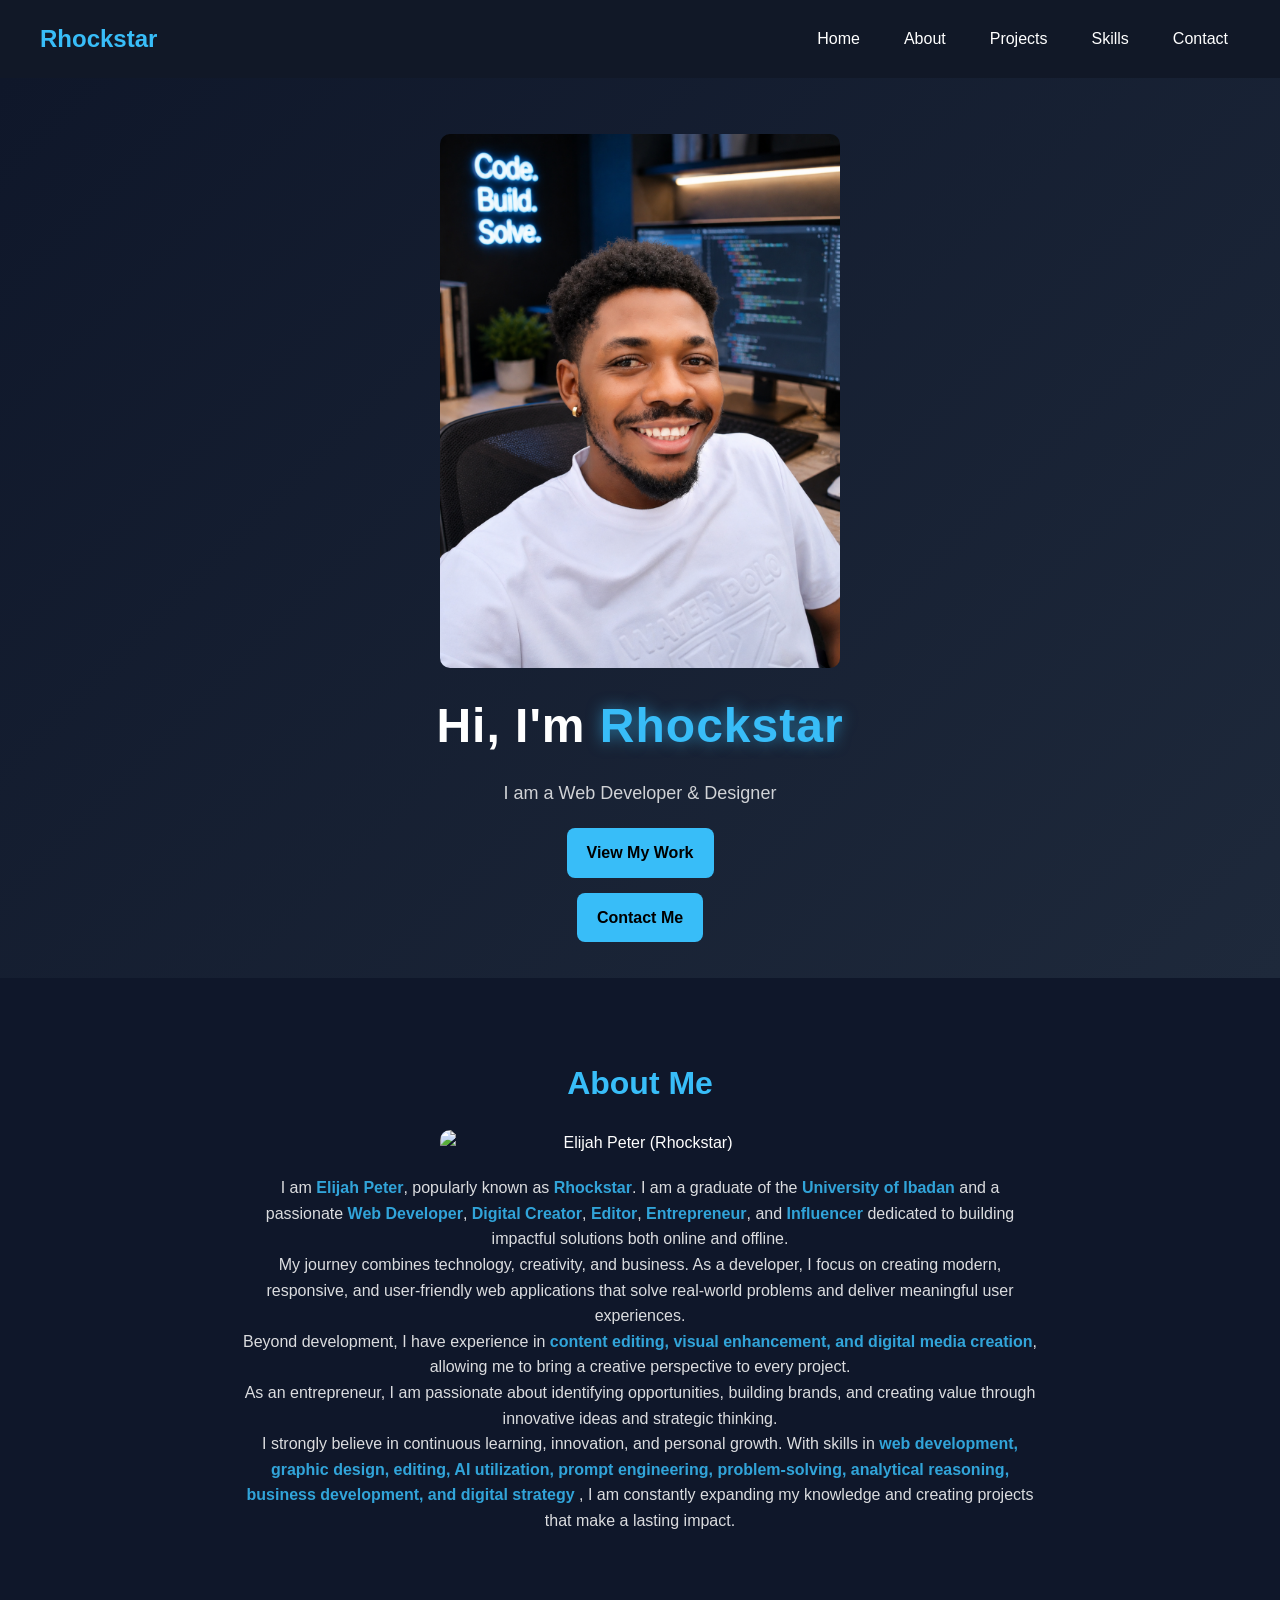
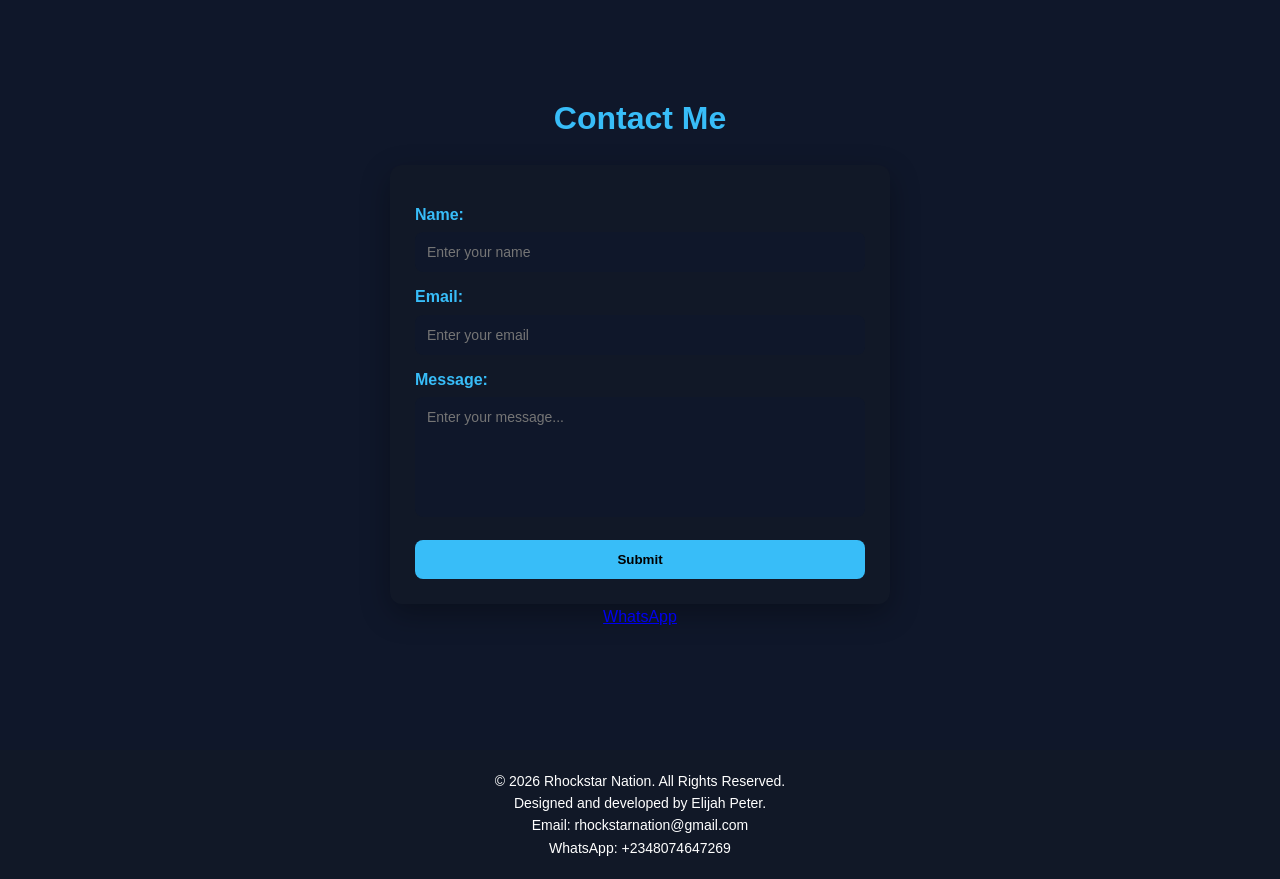
==== index.html @ 5afb2ccd "Update index.html" ====
<!DOCTYPE html>
<html lang="en">
<head>
  <meta charset="UTF-8">
  <meta name="viewport" content="width=device-width, initial-scale=1.0">
  <title>Rhockstar Portfolio</title>
  <link rel="stylesheet" href="style.css">
</head>

<body>


  <!-- NAVBAR -->
  <header class="navbar">
    <h2 class="logo">Rhockstar</h2>

    <nav>
      <ul>
        <li><a href="#home">Home</a></li>
        <li><a href="#about">About</a></li>
        <li><a href="projects.html">Projects</a></li>
        <li><a href="skills.html">Skills</a></li>
        <li><a href="#contact">Contact</a></li>
      </ul>
    </nav>

    <!-- HAMBURGER -->
    <button id="menuBtn" class="hamburger">☰</button>
  </header>

  <main>

    <!-- HOME -->
    <section id="home">
      <img src="images/hero.png" alt="Rhockstar's photo" class="profile-photo">
      <h1 class="hero-title">Hi, I'm <span>Rhockstar</span></h1>
      <p>I am a Web Developer & Designer</p>

      <a href="projects.html">View My Work</a>
      <a href="#contact">Contact Me</a>
    </section>

    <!-- ABOUT -->
<section id="about">
  <h2>About Me</h2>

  <img src="images/suit.jpg" alt="Elijah Peter (Rhockstar)" class="profile-photo">

  <p>
    I am <span class="highlight">Elijah Peter</span>, popularly known as
    <span class="highlight">Rhockstar</span>. I am a graduate of the
    <span class="highlight">University of Ibadan</span> and a passionate
    <span class="highlight">Web Developer</span>,
    <span class="highlight">Digital Creator</span>,
    <span class="highlight">Editor</span>,
    <span class="highlight">Entrepreneur</span>, and
    <span class="highlight">Influencer</span> dedicated to building impactful
    solutions both online and offline.
  </p>

  <p>
    My journey combines technology, creativity, and business. As a developer,
    I focus on creating modern, responsive, and user-friendly web applications
    that solve real-world problems and deliver meaningful user experiences.
  </p>

  <p>
    Beyond development, I have experience in
    <span class="highlight">content editing, visual enhancement, and digital media creation</span>,
    allowing me to bring a creative perspective to every project.
  </p>

  <p>
    As an entrepreneur, I am passionate about identifying opportunities,
    building brands, and creating value through innovative ideas and strategic thinking.
  </p>

  <p>
    I strongly believe in continuous learning, innovation, and personal growth.
    With skills in
    <span class="highlight">
      web development, graphic design, editing, AI utilization,
      prompt engineering, problem-solving, analytical reasoning,
      business development, and digital strategy
    </span>,
    I am constantly expanding my knowledge and creating projects that make a lasting impact.
  </p>
</section>

    <!-- CONTACT -->
    <section id="contact">
      <h2>Contact Me</h2>

      <form>
        <label for="name">Name:</label>
        <input
          id="name"
          name="name"
          type="text"
          placeholder="Enter your name"
          required
        >

        <label for="email">Email:</label>
        <input
          id="email"
          name="email"
          type="email"
          placeholder="Enter your email"
          required
        >

        <label for="message">Message:</label>
        <textarea
          id="message"
          name="message"
          placeholder="Enter your message..."
          required
        ></textarea>

        <button type="submit">Submit</button>
      </form>

      <a
        href="https://wa.me/2348074647269"
        target="_blank"
        rel="noopener noreferrer"
      >
        WhatsApp
      </a>
    </section>

    <!-- MOBILE MENU -->
    <ul id="menu" class="mobile-menu">
      <li><a href="#home">Home</a></li>
      <li><a href="#about">About</a></li>
      <li><a href="projects.html">Projects</a></li>
      <li><a href="skills.html">Skills</a></li>
      <li><a href="#contact">Contact</a></li>
    </ul>

  </main>

  <!-- FOOTER -->
  <footer>
    <p>© 2026 Rhockstar Nation. All Rights Reserved.</p>
    <p>Designed and developed by Elijah Peter.</p>
    <p>Email: rhockstarnation@gmail.com</p>
    <p>WhatsApp: +2348074647269</p>
  </footer>

  <script src="app.js"></script>
</body>
  </html>
---- style.css ----
/* RESET */
* {
  margin: 0;
  padding: 0;
  box-sizing: border-box;
  font-family: Arial, sans-serif;
  scroll-behavior: smooth;
}

/* BODY */
 html {
  scroll-behavior: smooth;
}

body {
  background: #0f172a;
  color: white;
  line-height: 1.6;
}

/* ================= NAVBAR ================= */
.navbar {
  position: sticky;
  top: 0;
  display: flex;
  justify-content: space-between;
  align-items: center;
  padding: 20px 40px;
  background: #111827;
  z-index: 1000;
}

.logo {
  font-size: 24px;
  font-weight: bold;
  color: #38bdf8;
}

.navbar ul {
  list-style: none;
  display: flex;
  gap: 20px;
}

.navbar ul li a {
  text-decoration: none;
  color: white;
  padding: 8px 12px;
  border-radius: 6px;
  transition: 0.3s;
}

.navbar ul li a:hover {
  background: #38bdf8;
  color: #0f172a;
}



/* ================= PROFILE PHOTO ================= */

.profile-photo {
  width: 400px;
  height: auto;
  border-radius: 10px;
  display: block;
  margin: 20px auto;
}

/* ================= HOME ================= */

.hero-title {
  font-size: 48px;
  font-weight: 800;
  text-align: center;
  color: white;
  letter-spacing: 1px;
  margin-bottom: 10px;
}
.hero-title span {
  color: #38bdf8;
  position: relative;
  text-shadow: 0 0 15px rgba(56, 189, 248, 0.6);
}
.hero-title {
  animation: fadeUp 1s ease-out;
}

@keyframes fadeUp {
  from {
    opacity: 0;
    transform: translateY(20px);
  }
  to {
    opacity: 1;
    transform: translateY(0);
  }
}

#home {
  min-height: 100vh;
  display: flex;
  flex-direction: column;
  justify-content: center;
  align-items: center;
  text-align: center;
  background: linear-gradient(135deg, #0f172a, #1e293b);
  padding: 20px;
}

#home h2 {
  font-size: 50px;
  margin-bottom: 10px;
}

#home p {
  font-size: 18px;
  opacity: 0.8;
  margin: 5px 0;
}

#home a {
  margin-top: 15px;
  padding: 12px 20px;
  background: #38bdf8;
  color: black;
  text-decoration: none;
  border-radius: 8px;
  font-weight: bold;
  transition: 0.3s;
  display: inline-block;
}

#home a:hover {
  background: white;
  transform: scale(1.05);
}

/* ================= ABOUT SPAN ================= */

.highlight {
  font-weight: 700;
  color: #38bdf8;
}


/* ================= SECTIONS ================= */
section {
  padding: 80px 20px;
  text-align: center;
}

section h2 {
  font-size: 32px;
  margin-bottom: 20px;
  color: #38bdf8;
}

section p {
  max-width: 800px;
  margin: 0 auto;
  opacity: 0.85;
}

/* ================= SKILLS ================= */
.skills-card {
  margin-top: 20px;
  background: #111827;
  padding: 20px;
  border-radius: 10px;
}

.skills-card ul {
  list-style: none;
  margin: 10px 0;
}

.skills-card li {
  padding: 5px 0;
}

/*===================H3 DECORATION====================*/
h3 {
  position: relative;
  display: inline-block;
  padding: 10px 18px;
  margin: 20px 0;
  font-size: 22px;
  font-weight: bold;
  color: white;
  background: linear-gradient(135deg, #0f172a, #1e293b);
  border-radius: 12px;
  overflow: hidden;
  z-index: 1;
  transition: 0.4s ease;
}

h3 {
  position: relative;
  display: inline-block;
  padding: 10px 18px;
  margin: 20px 0;
  font-size: 22px;
  font-weight: bold;
  color: white;
  background: linear-gradient(135deg, #0f172a, #1e293b);
  border-radius: 12px;
  overflow: hidden;
  transition: 0.4s ease;
}

h3::before {
  content: "";
  position: absolute;
  top: 0;
  left: -100%;
  width: 100%;
  height: 100%;
  background: linear-gradient(
    120deg,
    transparent,
    rgba(56, 189, 248, 0.4),
    transparent
  );
  transition: 0.5s;
}

h3:hover::before {
  left: 100%;
}

h3:hover {
  transform: translateY(-2px);
}

/* ================= PROJECTS ================= */
.project-card {
  background: #111827;
  margin-top: 20px;
  padding: 20px;
  border-radius: 10px;
  text-align: left;
}

.project-card span {
  display: inline-block;
  margin-top: 10px;
  background: #38bdf8;
  color: black;
  padding: 5px 10px;
  border-radius: 5px;
  font-size: 12px;
  margin-right: 5px;
}

/* ================= CONTACT FORM ================= */
form {
  max-width: 500px;
  margin: 0 auto;
  background: #111827;
  padding: 25px;
  border-radius: 12px;
  box-shadow: 0 10px 30px rgba(0,0,0,0.3);
  text-align: left;
}

/* LABELS */
form label {
  display: block;
  margin-top: 12px;
  margin-bottom: 5px;
  font-weight: bold;
  color: #38bdf8;
}

/* INPUTS + TEXTAREA */
input, textarea {
  width: 100%;
  padding: 12px;
  border: none;
  border-radius: 8px;
  outline: none;
  background: #0f172a;
  color: white;
  font-size: 14px;
  transition: 0.3s;
}

/* FOCUS EFFECT */
input:focus,
textarea:focus {
  border: 1px solid #38bdf8;
  box-shadow: 0 0 8px #38bdf8;
}

/* TEXTAREA SIZE */
textarea {
  min-height: 120px;
  resize: none;
}

/* SUBMIT BUTTON */
button {
  margin-top: 15px;
  width: 100%;
  padding: 12px;
  background: #38bdf8;
  color: black;
  border: none;
  border-radius: 8px;
  font-weight: bold;
  cursor: pointer;
  transition: 0.3s;
}

/* BUTTON HOVER */
button:hover {
  background: white;
  transform: scale(1.03);
}

.whatsapp-btn {
  display: inline-flex;
  align-items: center;
  justify-content: center;
  gap: 8px;

  padding: 12px 18px;
  background: #25D366;
  color: white;
  font-weight: bold;
  text-decoration: none;

  border-radius: 10px;
  box-shadow: 0 8px 20px rgba(37, 211, 102, 0.3);

  transition: 0.3s ease;
  margin-top: 15px;
}
.whatsapp-btn:hover {
  transform: translateY(-3px);
  box-shadow: 0 12px 25px rgba(37, 211, 102, 0.5);
  background: #1ebe5d;
}
/* ================= FOOTER ================= */
footer {
  background: #111827;
  text-align: center;
  padding: 20px;
  margin-top: 40px;
  font-size: 14px;
}

/* ================= MOBILE ================= */

#menuBtn {
  position: fixed;
  top: 15px;
  right: 15px;

  width: 45px;
  height: 45px;

  margin: 0;
  padding: 0;

  background: #38bdf8;
  color: white;

  border: 2px solid white;
  border-radius: 8px;

  font-size: 22px;
  line-height: 1;

  display: none;
  justify-content: center;
  align-items: center;

  cursor: pointer;
  z-index: 1001;
}

/* Mobile Menu */
.mobile-menu {
  position: fixed;
  top: 60px;
  right: -250px;

  width: 220px;
  background: #111827;

  list-style: none;
  padding: 20px;

  border-radius: 10px 0 0 10px;

  transition: right 0.3s ease;
  z-index: 1000;
}

.mobile-menu li {
  margin: 15px 0;
}

.mobile-menu a {
  color: white;
  text-decoration: none;
  font-weight: bold;
}

.mobile-menu.active {
  right: 0;
}

/* Mobile View */
@media (max-width: 768px) {

  nav {
    display: none;
  }

  #menuBtn {
    display: flex;
  }

  .hero-title {
    font-size: 35px;
  }

  section {
    padding: 60px 15px;
  }
}
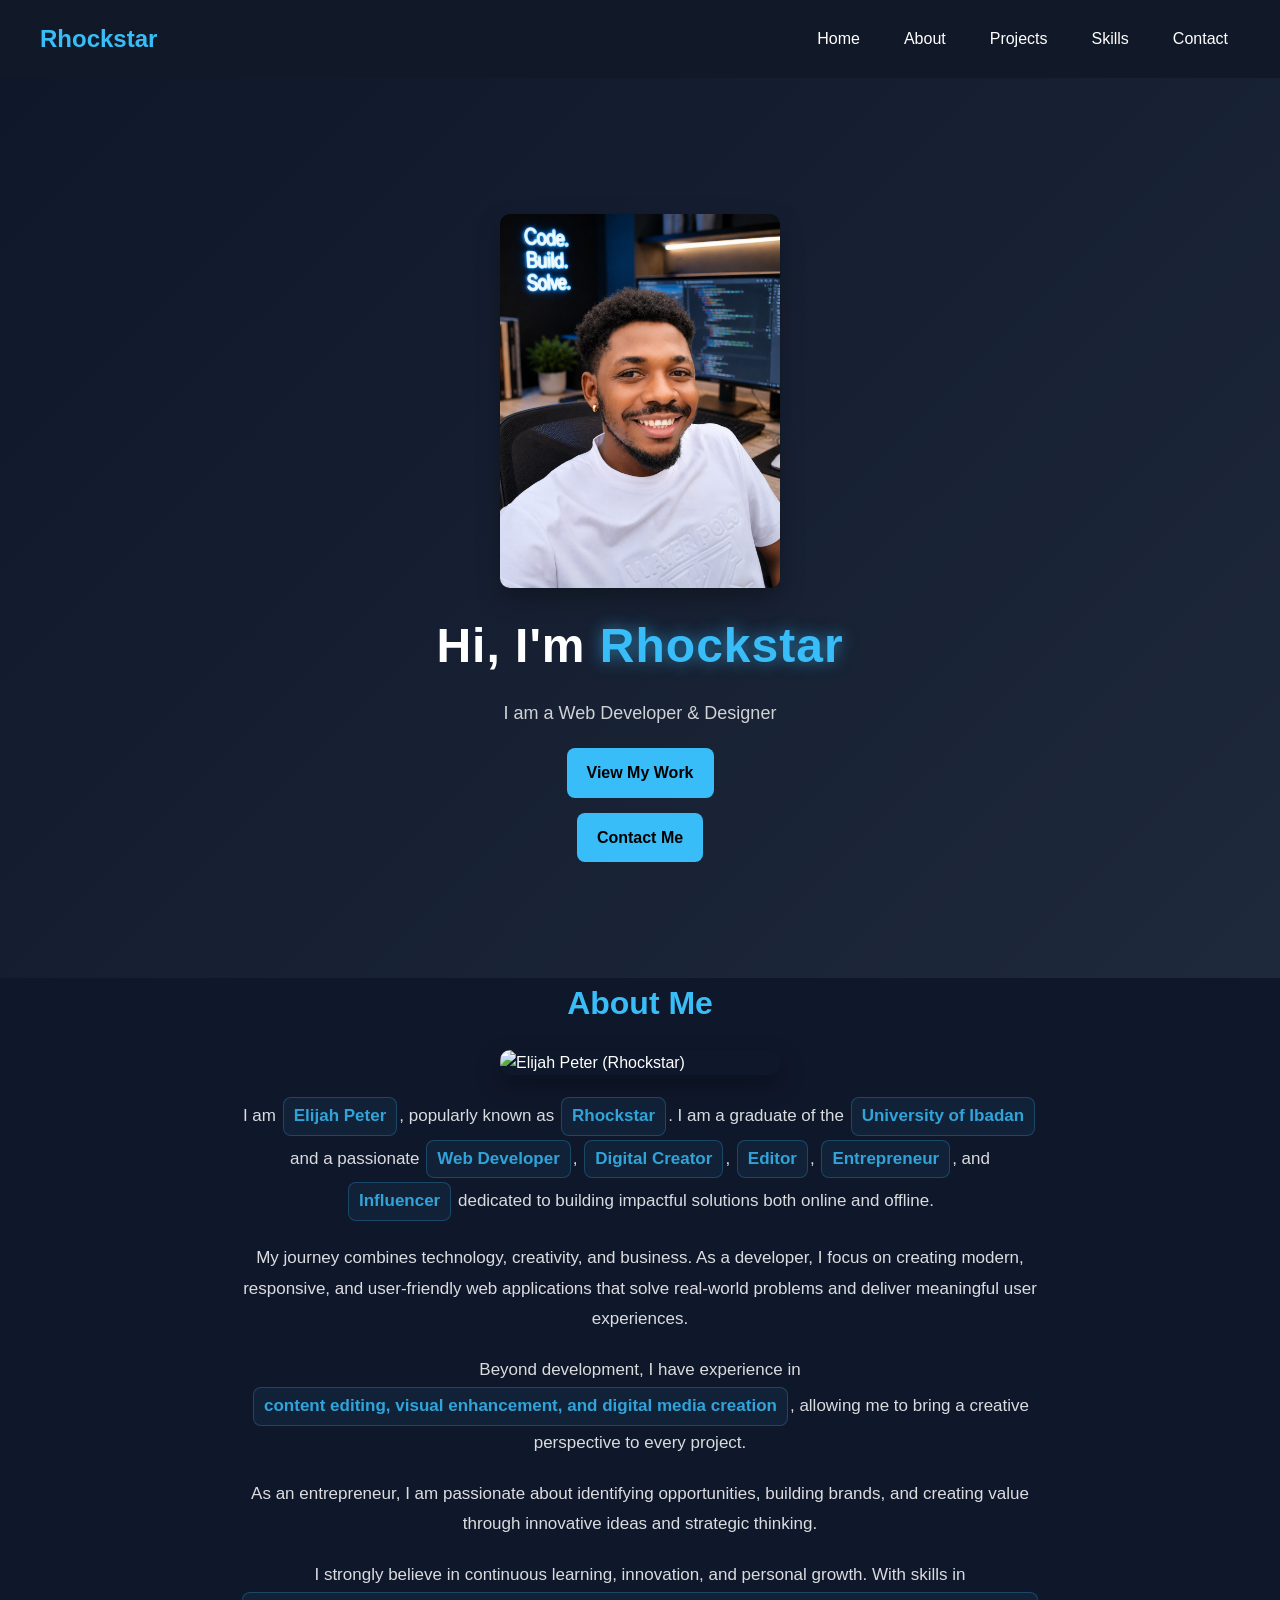
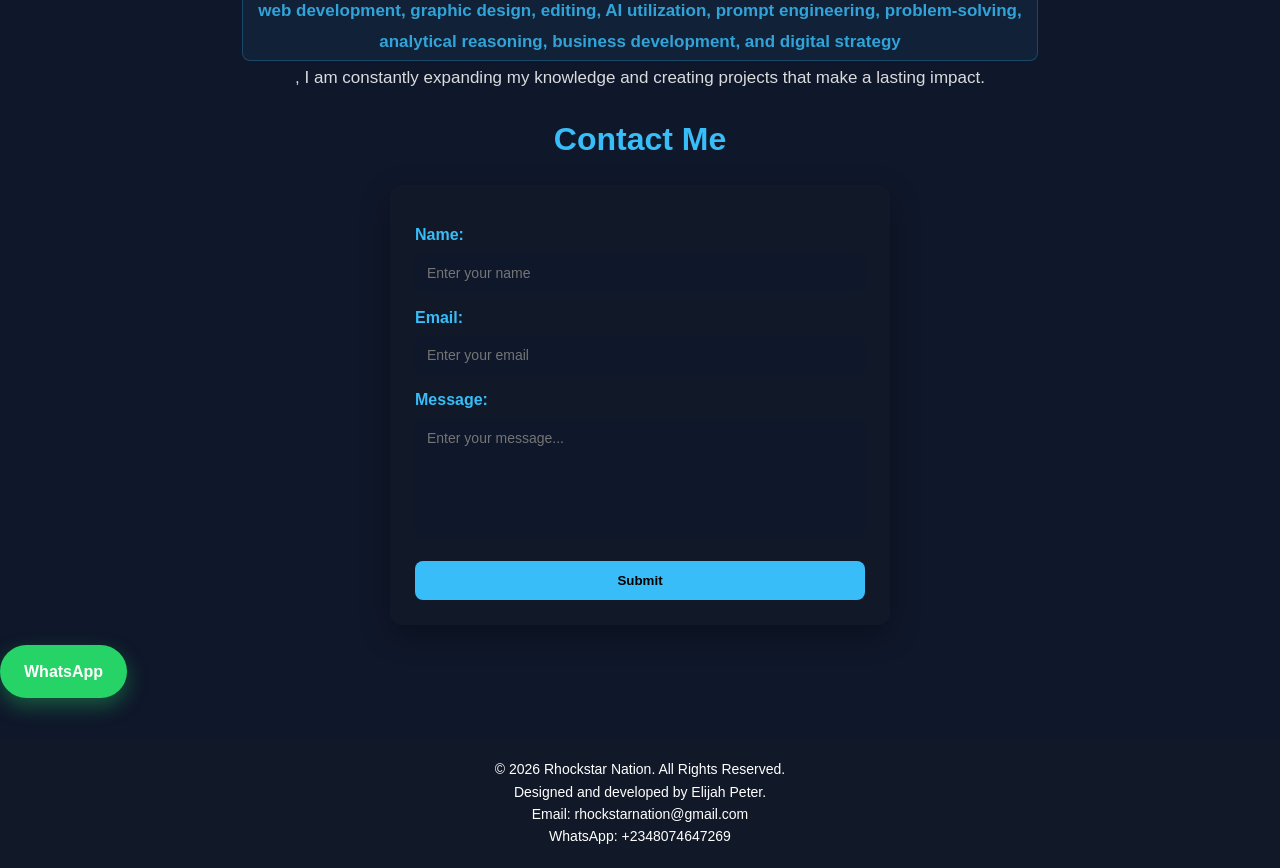
==== commit d1966aeb: "Update index.html" ====
--- a/index.html
+++ b/index.html
@@ -124,7 +124,7 @@
       <a
         href="https://wa.me/2348074647269"
         target="_blank"
-        rel="noopener noreferrer"
+        rel="noopener noreferrer" class="whatsapp-btn"
       >
         WhatsApp
       </a>
--- a/style.css
+++ b/style.css
@@ -60,8 +60,13 @@
 /* ================= PROFILE PHOTO ================= */
 
 .profile-photo {
-  width: 400px;
+  width: 100%;
+  max-width: 400px;
   height: auto;
+  border-radius: 12px;
+  display: block;
+  margin: 20px auto;
+  box-shadow: 0 10px 25px rgba(0,0,0,0.3);
   border-radius: 10px;
   display: block;
   margin: 20px auto;
@@ -136,14 +141,38 @@
   transform: scale(1.05);
 }
 
-/* ================= ABOUT SPAN ================= */
+/* ================= ABOUT ================= */
+
+#about {
+  max-width: 1000px;
+  margin: 0 auto;
+}
+
+#about p {
+  text-align: left;
+  margin-bottom: 20px;
+  font-size: 17px;
+  line-height: 1.8;
+}
 
 .highlight {
+  display: inline-block;
+  padding: 3px 10px;
+  margin: 2px;
+  color: #38bdf8;
   font-weight: 700;
-  color: #38bdf8;
-}
-
-
+  background: rgba(56, 189, 248, 0.08);
+  border: 1px solid rgba(56, 189, 248, 0.3);
+  border-radius: 8px;
+  backdrop-filter: blur(5px);
+  transition: all 0.3s ease;
+}
+
+.highlight:hover {
+  transform: translateY(-2px);
+  box-shadow: 0 0 15px rgba(56, 189, 248, 0.4);
+}
+}
 /* ================= SECTIONS ================= */
 section {
   padding: 80px 20px;
@@ -151,9 +180,13 @@
 }
 
 section h2 {
+  text-align: center;
+  border-size: 10px;
+  border-color: white;
   font-size: 32px;
   margin-bottom: 20px;
   color: #38bdf8;
+  width: 100%;
 }
 
 section p {
@@ -192,20 +225,6 @@
   border-radius: 12px;
   overflow: hidden;
   z-index: 1;
-  transition: 0.4s ease;
-}
-
-h3 {
-  position: relative;
-  display: inline-block;
-  padding: 10px 18px;
-  margin: 20px 0;
-  font-size: 22px;
-  font-weight: bold;
-  color: white;
-  background: linear-gradient(135deg, #0f172a, #1e293b);
-  border-radius: 12px;
-  overflow: hidden;
   transition: 0.4s ease;
 }
 
@@ -313,34 +332,32 @@
   transition: 0.3s;
 }
 
-/* BUTTON HOVER */
-button:hover {
-  background: white;
-  transform: scale(1.03);
-}
+/* WHATSAPP */
 
 .whatsapp-btn {
   display: inline-flex;
   align-items: center;
   justify-content: center;
-  gap: 8px;
-
-  padding: 12px 18px;
+
+  padding: 14px 24px;
+  margin-top: 20px;
+
   background: #25D366;
   color: white;
-  font-weight: bold;
   text-decoration: none;
-
-  border-radius: 10px;
-  box-shadow: 0 8px 20px rgba(37, 211, 102, 0.3);
-
-  transition: 0.3s ease;
-  margin-top: 15px;
-}
+  font-weight: bold;
+  font-size: 16px;
+
+  border-radius: 50px;
+  box-shadow: 0 8px 20px rgba(37, 211, 102, 0.35);
+
+  transition: all 0.3s ease;
+}
+
 .whatsapp-btn:hover {
+  background: #1ebe5d;
   transform: translateY(-3px);
-  box-shadow: 0 12px 25px rgba(37, 211, 102, 0.5);
-  background: #1ebe5d;
+  box-shadow: 0 12px 30px rgba(37, 211, 102, 0.5);
 }
 /* ================= FOOTER ================= */
 footer {
@@ -432,3 +449,42 @@
     padding: 60px 15px;
   }
 }
+
+.mobile-menu a {
+  display: block;
+  padding: 10px;
+  border-radius: 8px;
+}
+
+.mobile-menu a:hover {
+  background: #38bdf8;
+  color: #0f172a;
+}
+.profile-photo {
+  max-width: 280px;
+}
+
+#about p {
+  text-align: center;
+}
+/* ================= LINKS ================= */
+
+a {
+  transition: 0.3s ease;
+}
+
+a:hover {
+  opacity: 0.9;
+}
+
+a:active {
+  transform: scale(0.98);
+}
+
+
+
+
+
+
+
+
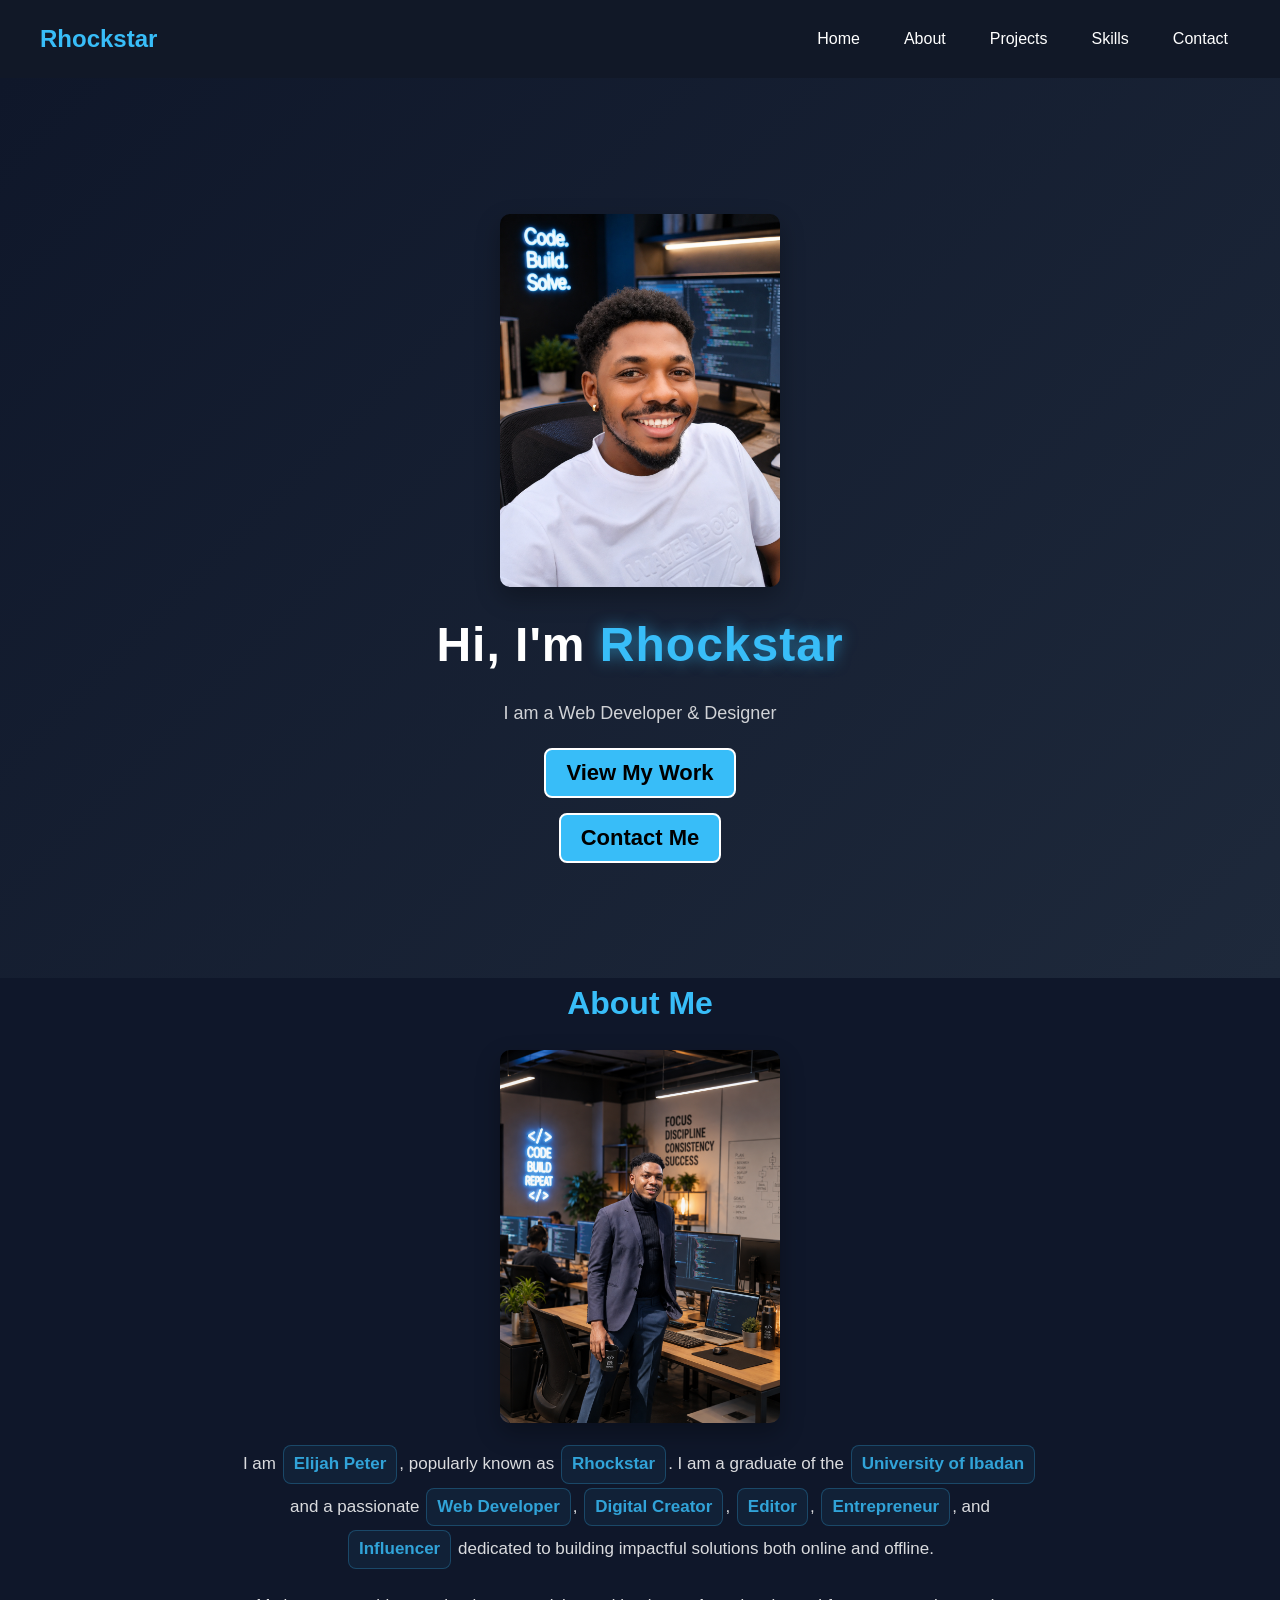
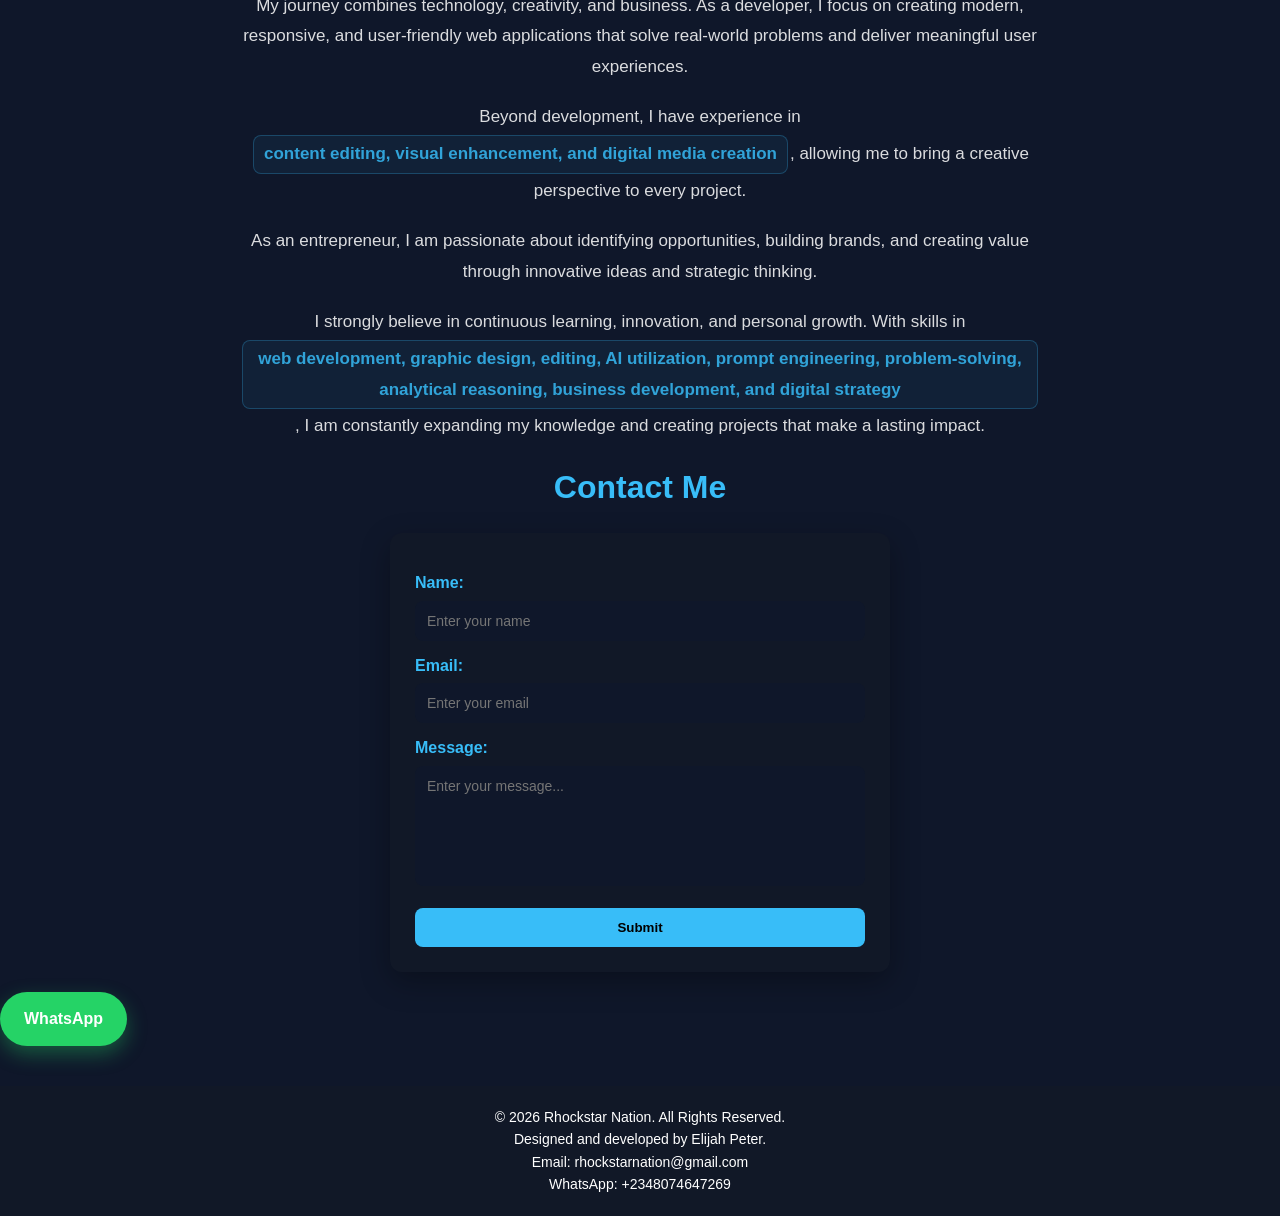
==== commit ec7a36b7: "Update index.html" ====
--- a/index.html
+++ b/index.html
@@ -36,15 +36,15 @@
       <h1 class="hero-title">Hi, I'm <span>Rhockstar</span></h1>
       <p>I am a Web Developer & Designer</p>
 
-      <a href="projects.html">View My Work</a>
-      <a href="#contact">Contact Me</a>
+      <a href="projects.html" class="view-con-Btn">View My Work</a>
+      <a href="#contact" class="view-con-Btn">Contact Me</a>
     </section>
 
     <!-- ABOUT -->
 <section id="about">
   <h2>About Me</h2>
 
-  <img src="images/suit.jpg" alt="Elijah Peter (Rhockstar)" class="profile-photo">
+  <img src="images/suit.png" alt="Elijah Peter (Rhockstar)" class="profile-photo">
 
   <p>
     I am <span class="highlight">Elijah Peter</span>, popularly known as
--- a/style.css
+++ b/style.css
@@ -141,6 +141,18 @@
   transform: scale(1.05);
 }
 
+/* ================= VIEW & CONTACT BUTTON ================= */
+
+.view-con-Btn {
+background: #38bdf8;
+  color: white;
+
+  border: 2px solid white;
+  border-radius: 8px;
+
+  font-size: 22px;
+  line-height: 1;
+}
 /* ================= ABOUT ================= */
 
 #about {
@@ -272,6 +284,32 @@
   margin-right: 5px;
 }
 
+/* ================= PROJECTS LINK ================= */
+
+.Rhockstar-nation {
+  display: inline-block;
+  padding: 14px 28px;
+
+  color: #38bdf8;
+  text-decoration: none;
+  font-weight: bold;
+  letter-spacing: 1px;
+
+  background: rgba(56, 189, 248, 0.08);
+  border: 1px solid rgba(56, 189, 248, 0.4);
+  border-radius: 12px;
+
+  backdrop-filter: blur(8px);
+
+  transition: all 0.3s ease;
+}
+
+.Rhockstar-nation:hover {
+  background: #38bdf8;
+  color: #0f172a;
+  box-shadow: 0 0 20px rgba(56, 189, 248, 0.6);
+  transform: translateY(-2px);
+}
 /* ================= CONTACT FORM ================= */
 form {
   max-width: 500px;
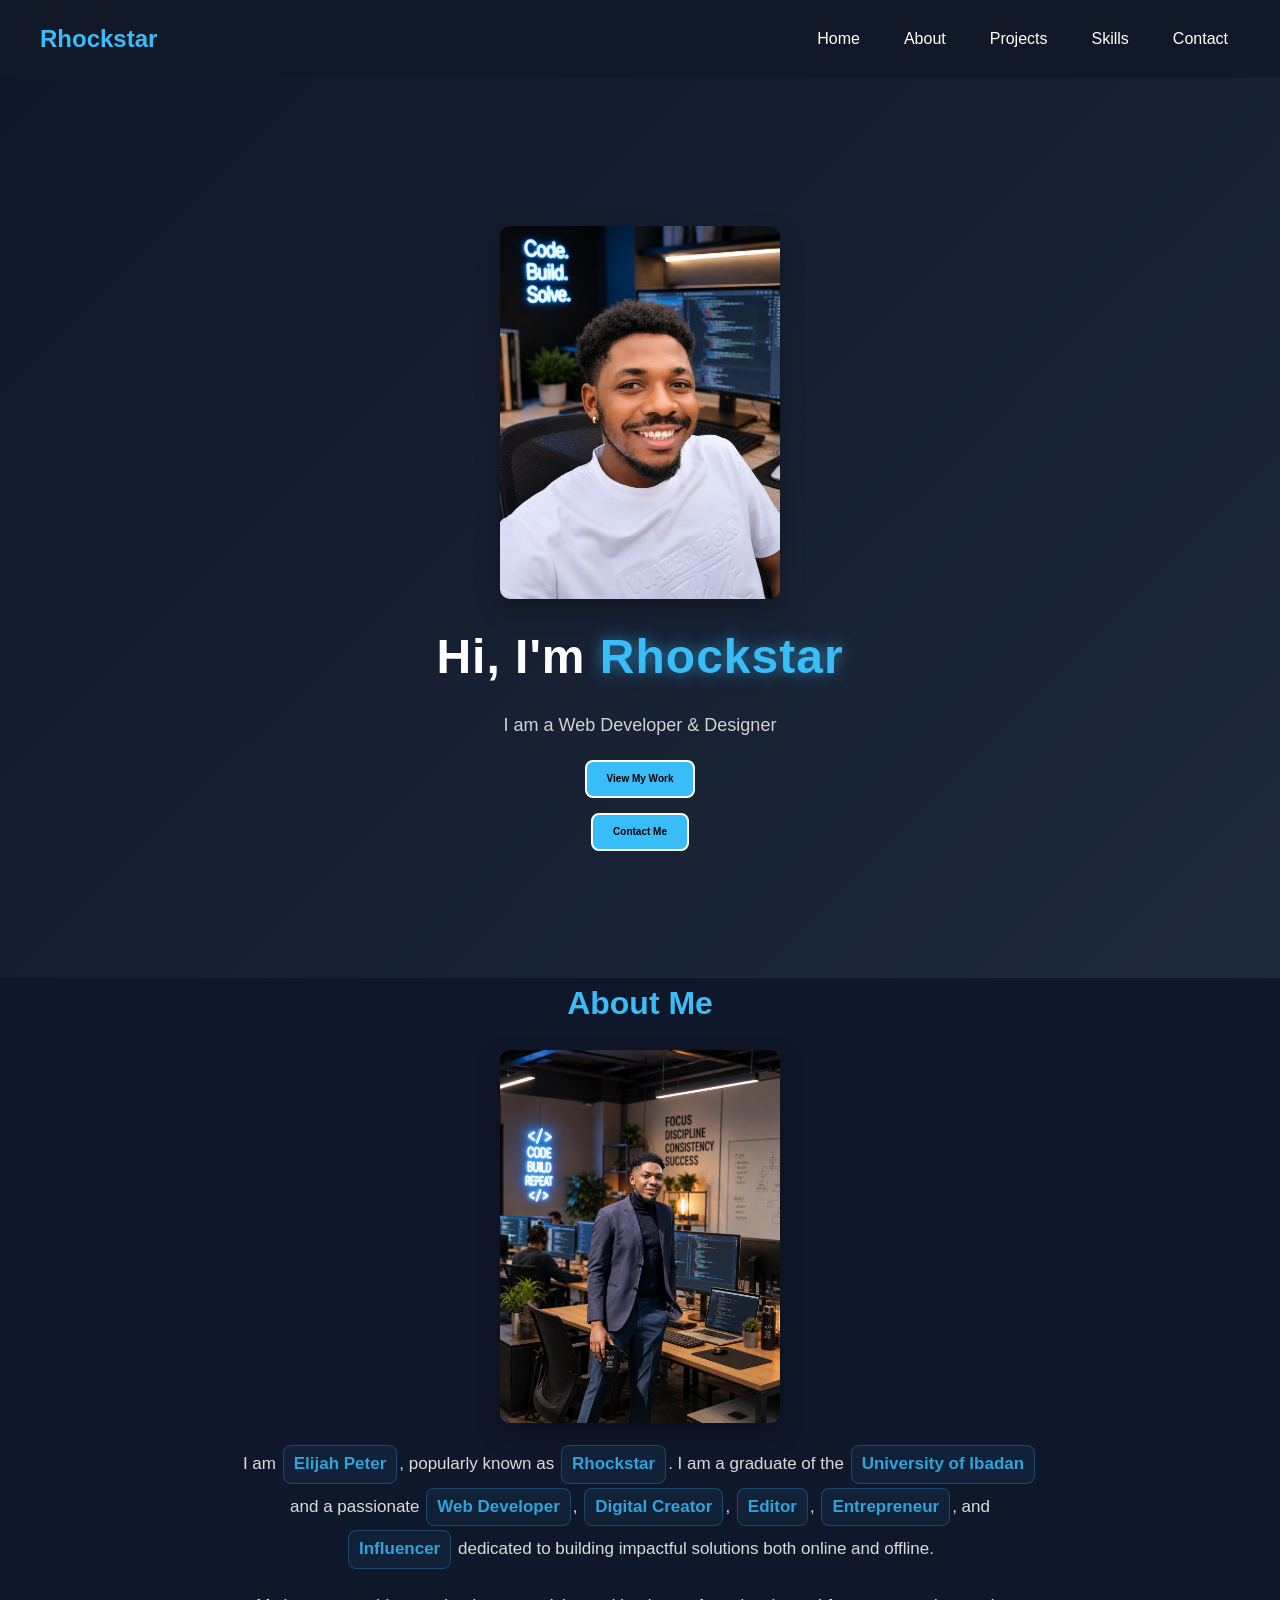
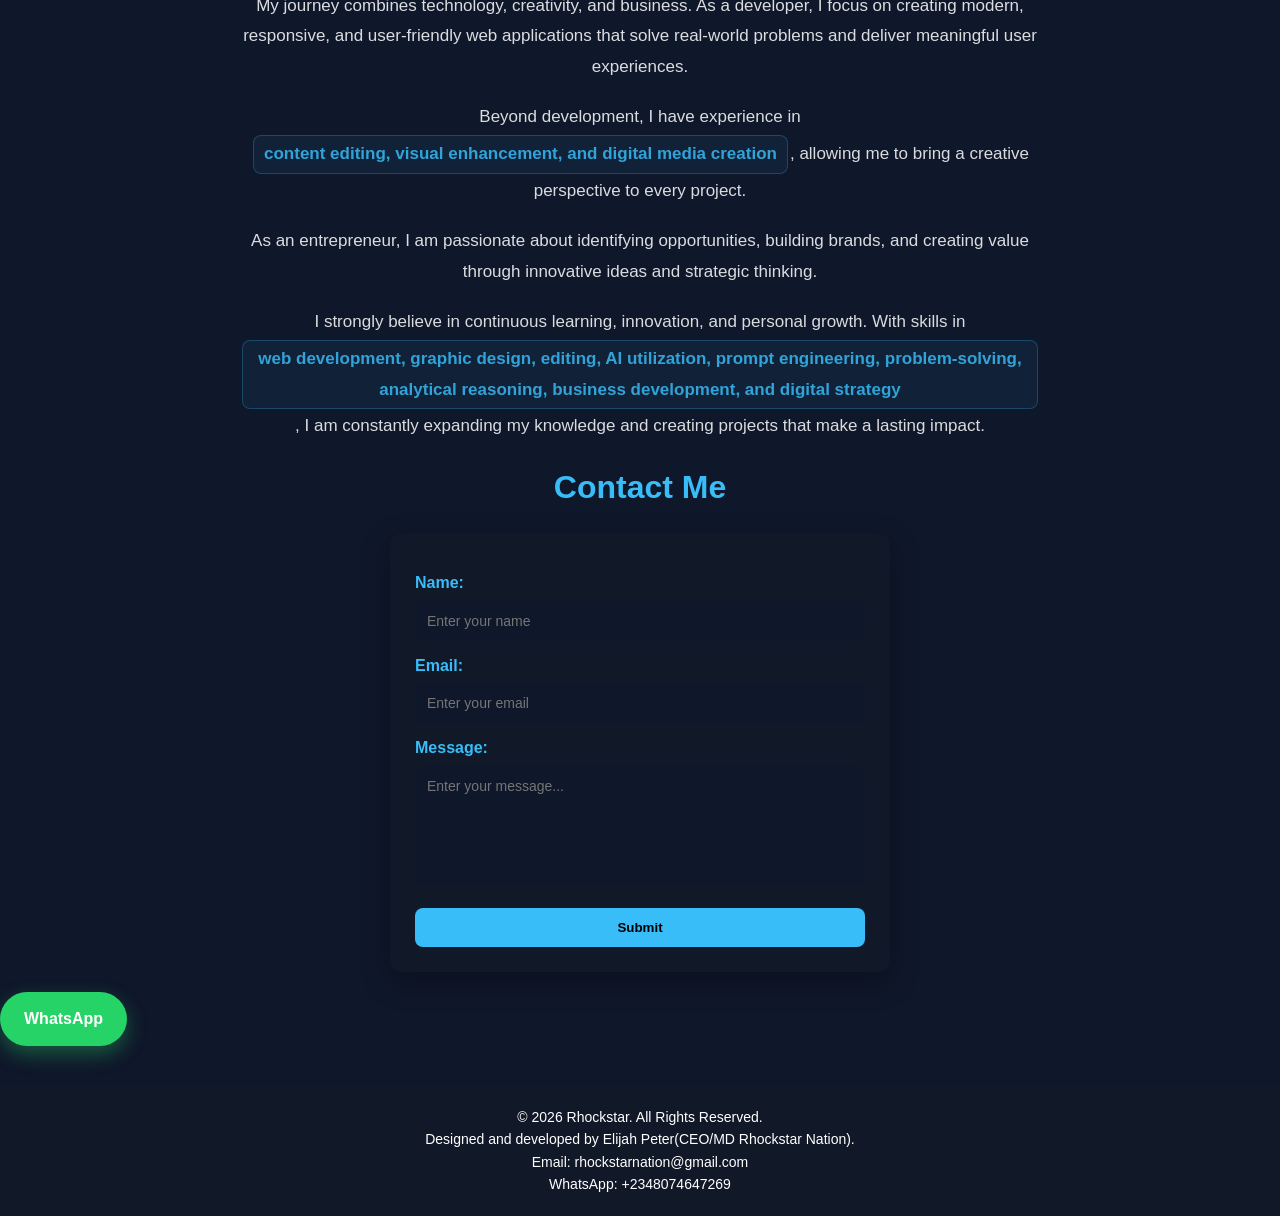
==== commit 696b3b79: "Update index.html" ====
--- a/index.html
+++ b/index.html
@@ -143,8 +143,8 @@
 
   <!-- FOOTER -->
   <footer>
-    <p>© 2026 Rhockstar Nation. All Rights Reserved.</p>
-    <p>Designed and developed by Elijah Peter.</p>
+    <p>© 2026 Rhockstar. All Rights Reserved.</p>
+    <p>Designed and developed by Elijah Peter(CEO/MD Rhockstar Nation).</p>
     <p>Email: rhockstarnation@gmail.com</p>
     <p>WhatsApp: +2348074647269</p>
   </footer>
--- a/style.css
+++ b/style.css
@@ -150,7 +150,7 @@
   border: 2px solid white;
   border-radius: 8px;
 
-  font-size: 22px;
+  font-size: 10px;
   line-height: 1;
 }
 /* ================= ABOUT ================= */
